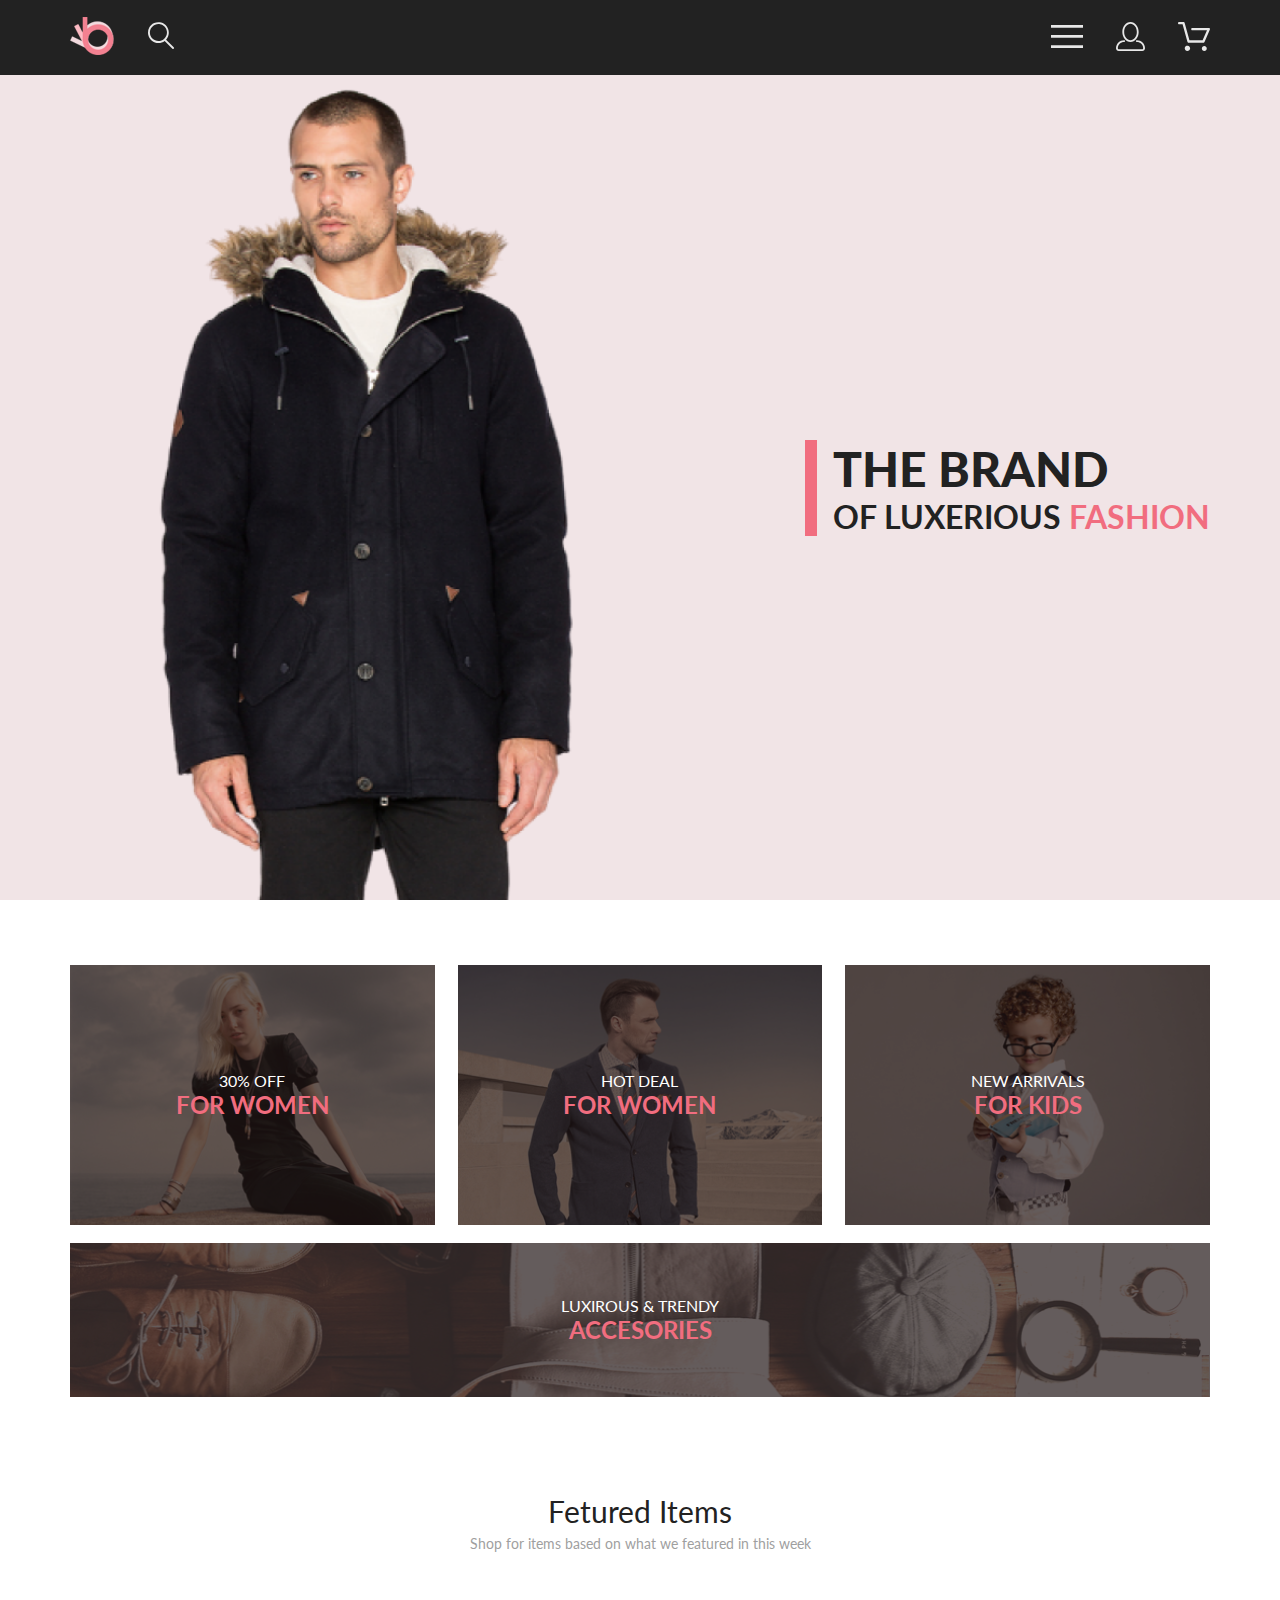
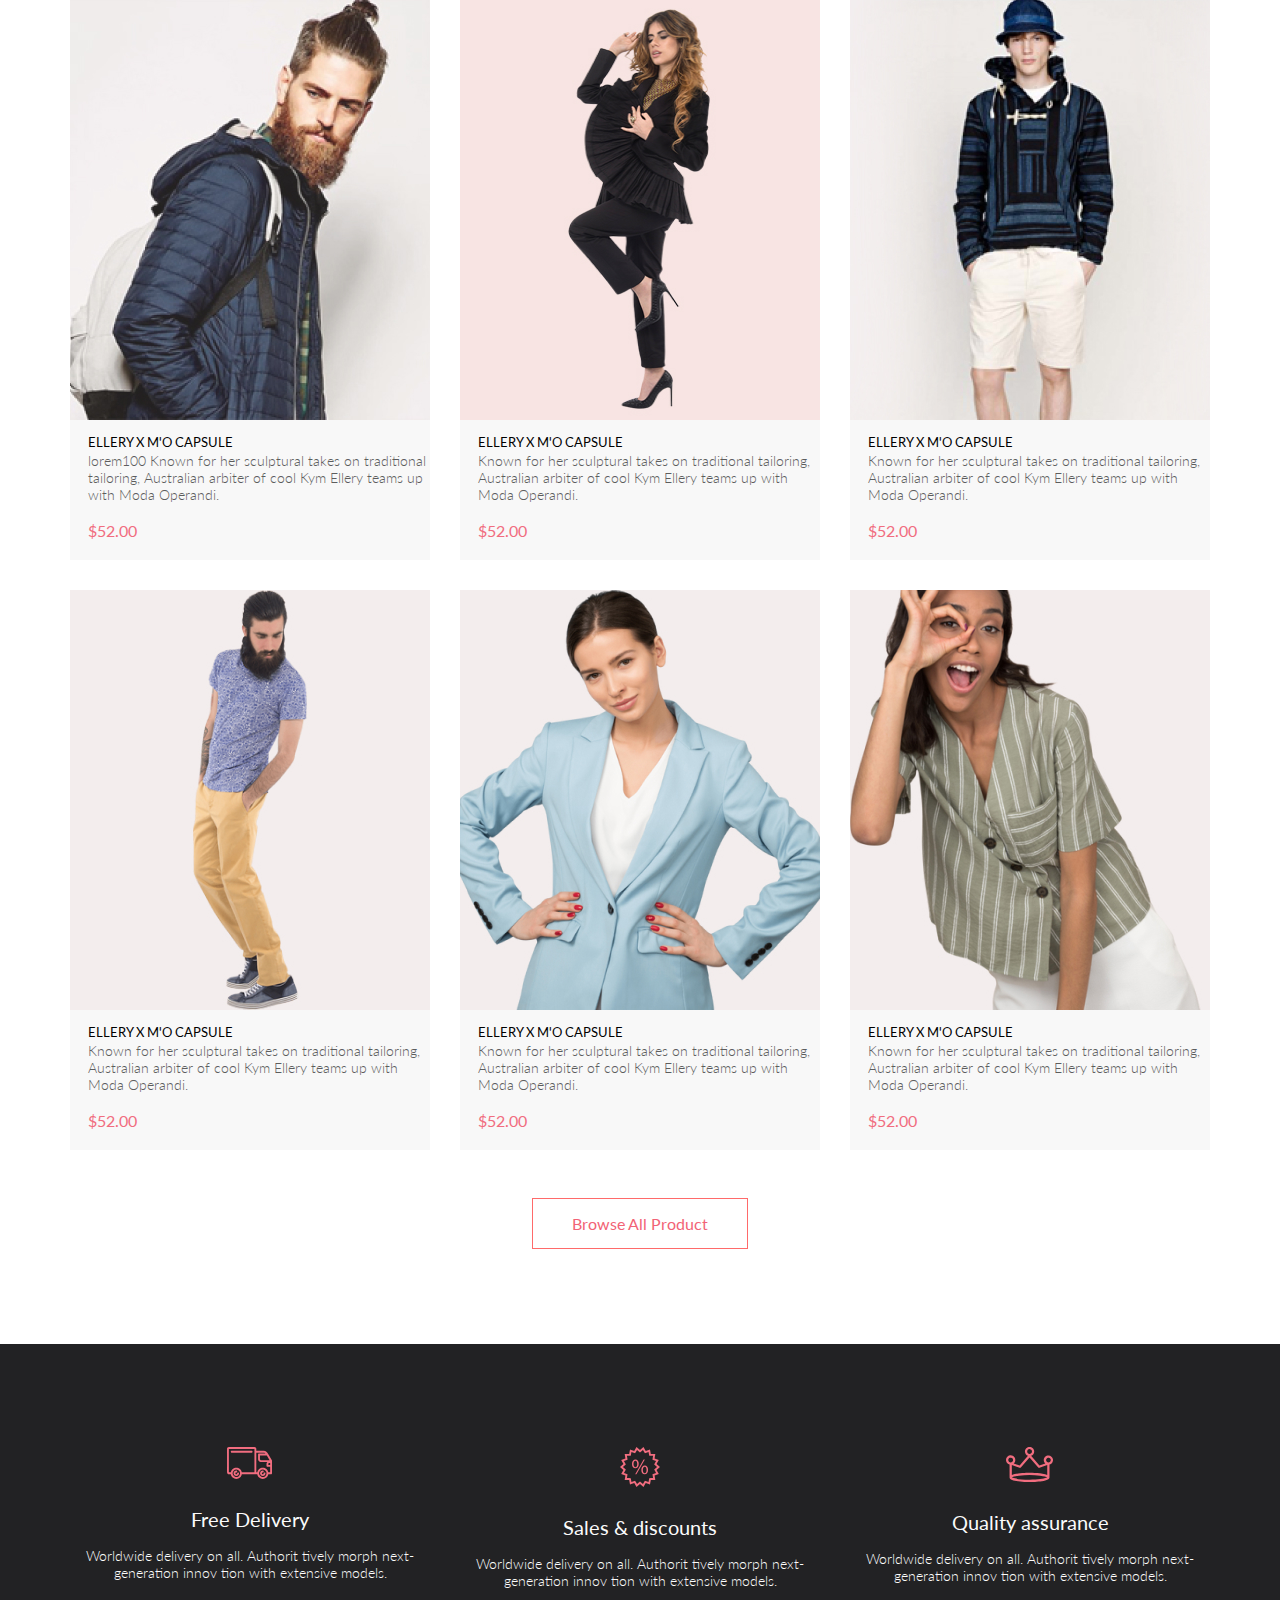
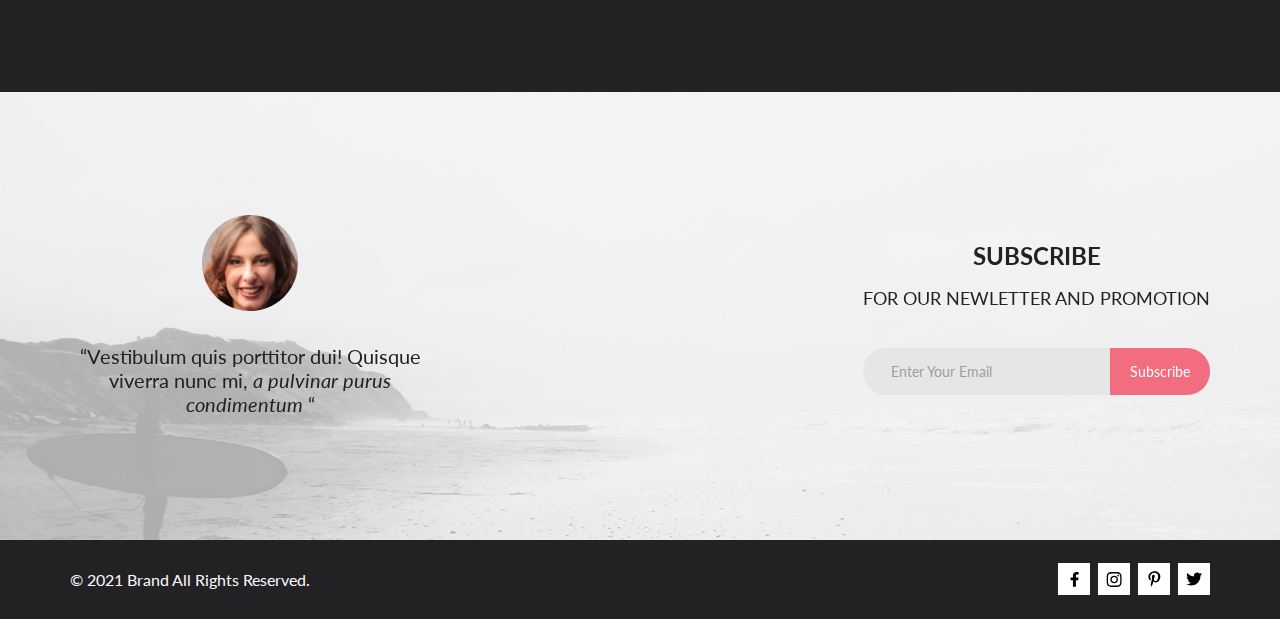
==== index.html @ 11283f1b "Add files via upload" ====
<!DOCTYPE html>
<html lang="en">

<head>
    <meta charset="UTF-8">
    <meta http-equiv="X-UA-Compatible" content="IE=edge">
    <meta name="viewport" content="width=device-width, initial-scale=1.0">
    <title>THE BRAND</title>
    <link rel="preconnect" href="https://fonts.googleapis.com">
    <link rel="preconnect" href="https://fonts.gstatic.com" crossorigin>
    <link href="https://fonts.googleapis.com/css2?family=Lato:wght@300;400;700;900&display=swap" rel="stylesheet">
    <link rel="stylesheet" href="style.css">
</head>

<body>

    <div class="wrapper">

        <div class="top">

            <header class="header">
                <nav class="container header__inner">
                    <ul class="header__left">
                        <li class="header__item"><a href="index.html"><img src="img/logo.svg" alt="logo"></a></li>
                        <li class="header__item"><a href="#"><img src="img/search.svg" alt="search"></a></li>
                    </ul>
                    <ul class="header__right">
                        <li class="header__item" tabindex="6"><a href="#"></a>
                            <details class="catalog-menu">
                                <summary><img src="img/menu.svg" alt="menu"></summary>
                                <nav class="header__menu">
                                    <h2 class="menu-head">MENU</h2>
                                    <h3 class="list-man-head">MAN</h3>
                                    <ul class="list-man">
                                        <li class="list-man__item"><a class="menu__link" href="#">Accessories</a></li>
                                        <li class="list-man__item"><a class="menu__link" href="#">Bags</a></li>
                                        <li class="list-man__item"><a class="menu__link" href="#">Denim</a></li>
                                        <li class="list-man__item"><a class="menu__link" href="#">T-Shirts</a></li>
                                    </ul>
                                    <h3 class="list-man-head">WOMAN</h3>
                                    <ul class="list-man">
                                        <li class="list-man__item"><a class="menu__link" href="#">Accessories</a></li>
                                        <li class="list-man__item"><a class="menu__link" href="#">Jackets & Coats</a>
                                        </li>
                                        <li class="list-man__item"><a class="menu__link" href="#">Polos</a></li>
                                        <li class="list-man__item"><a class="menu__link" href="#">T-Shirts</a></li>
                                        <li class="list-man__item"><a class="menu__link" href="#">Shirts</a></li>
                                    </ul>
                                    <h3 class="list-man-head">KIDS</h3>
                                    <ul class="list-man">
                                        <li class="list-man__item"><a class="menu__link" href="#">Accessories</a></li>
                                        <li class="list-man__item"><a class="menu__link" href="#">Jackets & Coats</a>
                                        </li>
                                        <li class="list-man__item"><a class="menu__link" href="#">Polos</a></li>
                                        <li class="list-man__item"><a class="menu__link" href="#">T-Shirts</a></li>
                                        <li class="list-man__item"><a class="menu__link" href="#">Shirts</a></li>
                                        <li class="list-man__item"><a class="menu__link" href="#">Bags</a></li>
                                    </ul>
                                </nav>
                            </details>
                        </li>
                        <li class="header__item"><a href="registration.html"><img src="img/login.svg" alt="login"></a>
                        </li>
                        <li class="header__item"><a href="product_cart.html"><img src="img/bascet.svg" alt="bascet"></a>
                        </li>
                    </ul>
                </nav>
            </header>

            <main>

                <section class="promo">
                    <div class="container promo__wrap">
                        <div class="promo__inner">
                            <h1 class="promo__text"><span class="promo__text_black">THE BRAND</span><br>
                                OF LUXERIOUS <span class="promo__text_pink">FASHION</span></h1>
                        </div>
                    </div>
                </section>
                <section class="catalog container">
                    <div class="catalog__section-bg">
                        <div class="catalog__heading">
                            <p class="catalog__subtitle">30% OFF</p>
                            <h2 class="catalog__title">FOR WOMEN</h2>
                        </div>
                        <div class="bg--one"></div>
                    </div>
                    <div class="catalog__section-bg">
                        <div class="catalog__heading">
                            <p class="catalog__subtitle">HOT DEAL</p>
                            <h2 class="catalog__title">FOR WOMEN</h2>
                        </div>
                        <div class="bg--two"></div>
                    </div>
                    <div class="catalog__section-bg">
                        <div class="catalog__heading">
                            <p class="catalog__subtitle">NEW ARRIVALS</p>
                            <h2 class="catalog__title">FOR KIDS</h2>
                        </div>
                        <div class="bg--three"></div>
                    </div>
                    <div class="catalog__section-bg">
                        <div class="catalog__heading">
                            <p class="catalog__subtitle">LUXIROUS & TRENDY</p>
                            <h2 class="catalog__title">ACCESORIES</h2>
                        </div>
                        <div class="bg--four"></div>
                    </div>
                </section>

                <section class="cards-items container">
                    <h3 class="cards-items__title">Fetured Items</h3>
                    <p class="cards-items__subtitle">Shop for items based on what we featured in this week</p>
                    <div class="cards-items__wrap">
                        <div class="cards-items__card">
                            <img class="cards-items__card-size" src="img/card1.jpg" alt="Bestseller">
                            <div class="cards-items__card_iner">
                                <h2 class="cards-items__heading"><a href="product.html">ELLERY X M'O CAPSULE</a></h2>
                                <p class="cards-items__text">lorem100 Known for her sculptural takes on traditional
                                    tailoring,
                                    Australian
                                    arbiter
                                    of
                                    cool Kym Ellery teams up with Moda Operandi.</p>
                                <p class="cards-items__price">$52.00</p>
                            </div>
                            <a href="#" class="hidden-button">
                                <img src="img/to_bascet.svg" alt="bascet">
                                <p class="hidden-button__text">Add to Cart</p>
                            </a>
                        </div>
                        <div class="cards-items__card">
                            <img class="cards-items__card-size" src="img/card2.jpg" alt="Bestseller">
                            <div class="cards-items__card_iner">
                                <h2 class="cards-items__heading"><a href="product.html">ELLERY X M'O CAPSULE</a></h2>
                                <p class="cards-items__text">Known for her sculptural takes on traditional tailoring,
                                    Australian
                                    arbiter
                                    of
                                    cool Kym Ellery teams up with Moda Operandi.</p>
                                <p class="cards-items__price">$52.00</p>
                            </div>
                            <a href="#" class="hidden-button">
                                <img src="img/to_bascet.svg" alt="bascet">
                                <p class="hidden-button__text">Add to Cart</p>
                            </a>
                        </div>
                        <div class="cards-items__card">
                            <img class="cards-items__card-size" src="img/card3.jpg" alt="Bestseller">
                            <div class="cards-items__card_iner">
                                <h2 class="cards-items__heading"><a href="product.html">ELLERY X M'O CAPSULE</a></h2>
                                <p class="cards-items__text">Known for her sculptural takes on traditional tailoring,
                                    Australian
                                    arbiter
                                    of
                                    cool Kym Ellery teams up with Moda Operandi.</p>
                                <p class="cards-items__price">$52.00</p>
                            </div>
                            <a href="#" class="hidden-button">
                                <img src="img/to_bascet.svg" alt="bascet">
                                <p class="hidden-button__text">Add to Cart</p>
                            </a>
                        </div>
                        <div class="cards-items__card">
                            <img class="cards-items__card-size" src="img/card4.jpg" alt="Bestseller">
                            <div class="cards-items__card_iner">
                                <h2 class="cards-items__heading"><a href="product.html">ELLERY X M'O CAPSULE</a></h2>
                                <p class="cards-items__text">Known for her sculptural takes on traditional tailoring,
                                    Australian
                                    arbiter
                                    of
                                    cool Kym Ellery teams up with Moda Operandi.</p>
                                <p class="cards-items__price">$52.00</p>
                            </div>
                            <a href="#" class="hidden-button">
                                <img src="img/to_bascet.svg" alt="bascet">
                                <p class="hidden-button__text">Add to Cart</p>
                            </a>
                        </div>
                        <div class="cards-items__card">
                            <img class="cards-items__card-size" src="img/card5.jpg" alt="Bestseller">
                            <div class="cards-items__card_iner">
                                <h2 class="cards-items__heading"><a href="product.html">ELLERY X M'O CAPSULE</a></h2>
                                <p class="cards-items__text">Known for her sculptural takes on traditional tailoring,
                                    Australian
                                    arbiter
                                    of
                                    cool Kym Ellery teams up with Moda Operandi.</p>
                                <p class="cards-items__price">$52.00</p>
                            </div>
                            <a href="#" class="hidden-button">
                                <img src="img/to_bascet.svg" alt="bascet">
                                <p class="hidden-button__text">Add to Cart</p>
                            </a>
                        </div>
                        <div class="cards-items__card">
                            <img class="cards-items__card-size" src="img/card6.jpg" alt="Bestseller">
                            <div class="cards-items__card_iner">
                                <h2 class="cards-items__heading"><a href="product.html">ELLERY X M'O CAPSULE</a></h2>
                                <p class="cards-items__text">Known for her sculptural takes on traditional tailoring,
                                    Australian
                                    arbiter
                                    of
                                    cool Kym Ellery teams up with Moda Operandi.</p>
                                <p class="cards-items__price">$52.00</p>
                            </div>
                            <a href="#" class="hidden-button">
                                <img src="img/to_bascet.svg" alt="bascet">
                                <p class="hidden-button__text">Add to Cart</p>
                            </a>
                        </div>
                    </div>
                    <a href="catalog.html" class="cards-items__button">
                        <p class="cards-items__button_text">
                            Browse All Product
                        </p>
                    </a>
                </section>

                <section class="features">
                    <div class="features__wrap container">
                        <div class="features__box">
                            <img src="img/features1.svg" alt="image">
                            <h2 class="features__heading">Free Delivery</h2>
                            <p class="features__text">Worldwide delivery on all. Authorit tively morph next-generation
                                innov
                                tion
                                with extensive models.</p>
                        </div>
                        <div class="features__box">
                            <img src="img/features2.svg" alt="image">
                            <h2 class="features__heading">Sales & discounts</h2>
                            <p class="features__text">Worldwide delivery on all. Authorit tively morph next-generation
                                innov
                                tion
                                with extensive models.</p>
                        </div>
                        <div class="features__box">
                            <img src="img/features3.svg" alt="image">
                            <h2 class="features__heading">Quality assurance</h2>
                            <p class="features__text">Worldwide delivery on all. Authorit tively morph next-generation
                                innov
                                tion
                                with extensive models.</p>
                        </div>
                    </div>
                </section>

                <section class="subscriptions">
                    <div class="subscriptions__wrap container">
                        <div class="subscriptions__slogan">
                            <img src="img/Intersect.png" alt="image">
                            <p class="subscriptions__text">“Vestibulum quis porttitor dui! Quisque viverra nunc mi,
                                <span class="subscriptions__text_italic">a pulvinar
                                    purus
                                    condimentum</span> “
                            </p>
                        </div>
                        <div class="subscriptions__box">
                            <h2 class="subscriptions__heading">SUBSCRIBE <br>
                                <span class="subscriptions__subtitle">FOR OUR NEWLETTER AND PROMOTION</span>
                            </h2>
                            <form class="subscriptions__form" action="#">
                                <input class="subscriptions__input" type="email" placeholder="Enter Your Email">
                                <a href="#" class="subscriptions__button">Subscribe</a href="#">
                            </form>
                        </div>
                    </div>
                </section>

            </main>

        </div>

        <footer class="footer">

            <div class="footer__wrap container">
                <p class="copy">© 2021 Brand All Rights Reserved.</p>
                <div class="socials">
                    <a href="#" class="footer-button">
                        <img class="footer-social-image" src="img/facebook.svg" alt="facebook">
                    </a>
                    <a href="#" class="footer-button">
                        <img class="footer-social-image" src="img/instagram.svg" alt="instagram">
                    </a>
                    <a href="#" class="footer-button">
                        <img class="footer-social-image" src="img/pppp.svg" alt="Pp">
                    </a>
                    <a href="#" class="footer-button">
                        <img class="footer-social-image" src="img/twitter.svg" alt="twitter">
                    </a>
                </div>
            </div>

        </footer>

    </div>

</body>

</html>
---- style.css ----
* {
  margin: 0;
  padding: 0;
  font-family: "Lato", sans-serif;
}

a {
  text-decoration: none;
}

ul {
  list-style-type: none;
}

details {
  cursor: pointer;
  -webkit-user-select: none;
     -moz-user-select: none;
      -ms-user-select: none;
          user-select: none;
}

@-webkit-keyframes slide {
  0% {
    opacity: 0;
  }
  100% {
    opacity: 1;
  }
}

@keyframes slide {
  0% {
    opacity: 0;
  }
  100% {
    opacity: 1;
  }
}

summary {
  list-style-type: none;
}

.container {
  max-width: 1140px;
  margin: 0 auto;
}

.header {
  background: #222222;
  position: relative;
}

.header__inner {
  height: 75px;
  display: -webkit-box;
  display: -ms-flexbox;
  display: flex;
  -webkit-box-pack: justify;
      -ms-flex-pack: justify;
          justify-content: space-between;
  -webkit-box-align: center;
      -ms-flex-align: center;
          align-items: center;
}

.header__left {
  display: -webkit-box;
  display: -ms-flexbox;
  display: flex;
  -webkit-box-align: center;
      -ms-flex-align: center;
          align-items: center;
}

.header__right {
  display: -webkit-box;
  display: -ms-flexbox;
  display: flex;
  -webkit-box-align: center;
      -ms-flex-align: center;
          align-items: center;
}

.header__item:not(:last-child) {
  margin-right: 33px;
}

.header .header__menu {
  display: -webkit-box;
  display: -ms-flexbox;
  display: flex;
  -webkit-box-orient: vertical;
  -webkit-box-direction: normal;
      -ms-flex-direction: column;
          flex-direction: column;
  position: absolute;
  width: 14.38%;
  height: calc(100vh - 75px);
  background: #ffffff;
  -webkit-box-shadow: 6px 4px 35px rgba(0, 0, 0, 0.21);
          box-shadow: 6px 4px 35px rgba(0, 0, 0, 0.21);
  left: 85.6%;
  top: 75px;
  z-index: 1;
}

.header .header__menu .menu-head {
  font-weight: bold;
  font-size: 14px;
  line-height: 17px;
  color: #000000;
  padding-left: 34px;
  padding-top: 37px;
}

.header .header__menu .list-man-head {
  font-weight: normal;
  font-size: 14px;
  line-height: 17px;
  color: #f16d7f;
  padding-left: 33px;
  padding-top: 24px;
}

.header .header__menu .list-man {
  padding-left: 55px;
  padding-top: 11px;
}

.header .header__menu .list-man .menu__link {
  padding-top: 11px;
  font-weight: normal;
  font-size: 14px;
  line-height: 17px;
  color: #6f6e6e;
}

.header .header__menu .list-man__item {
  padding-top: 11px;
}

.promo {
  background-color: #f1e4e6;
}

.promo__wrap {
  background-image: url(img/man_promo.png);
  background-repeat: no-repeat;
  background-position-x: -12vw;
  background-position-y: bottom;
  background-size: contain;
  height: calc(100vh - 75px);
  display: -webkit-box;
  display: -ms-flexbox;
  display: flex;
  -webkit-box-pack: end;
      -ms-flex-pack: end;
          justify-content: end;
  -webkit-box-align: center;
      -ms-flex-align: center;
          align-items: center;
}

.promo__inner {
  max-width: 406px;
  border-left: 12px solid #f16d7f;
}

.promo__text {
  font-weight: bold;
  font-size: 32px;
  line-height: 38px;
  color: #222222;
  margin-left: 16px;
  font-size: 20px;
}

@media (min-width: 767px) {
  .promo__text {
    font-size: 24px;
    font-size: calcFluidFontSize(20px, 32px, 767px, 1156px, px);
  }
}

@media (min-width: 1156px) {
  .promo__text {
    font-size: 32px;
  }
}

.promo__text_black {
  font-weight: 900;
  font-size: 48px;
  line-height: 58px;
  color: #222222;
  font-size: 38px;
}

@media (min-width: 767px) {
  .promo__text_black {
    font-size: 44px;
    font-size: calcFluidFontSize(38px, 48px, 767px, 1156px, px);
  }
}

@media (min-width: 1156px) {
  .promo__text_black {
    font-size: 48px;
  }
}

.promo__text_pink {
  color: #f16d7f;
}

.catalog {
  padding-top: 65px;
  padding-bottom: 96px;
  display: -webkit-box;
  display: -ms-flexbox;
  display: flex;
  -webkit-box-pack: justify;
      -ms-flex-pack: justify;
          justify-content: space-between;
  -ms-flex-wrap: wrap;
      flex-wrap: wrap;
}

.catalog__section-bg {
  display: -webkit-box;
  display: -ms-flexbox;
  display: flex;
  -webkit-box-pack: center;
      -ms-flex-pack: center;
          justify-content: center;
  -webkit-box-align: center;
      -ms-flex-align: center;
          align-items: center;
}

.catalog__section-bg:not(:last-child) {
  width: 32%;
  height: 22vw;
  max-height: 260px;
}

.catalog__section-bg:last-child {
  width: 100%;
  margin-top: 2vh;
  min-height: 111px;
  max-height: 180px;
  height: 12vw;
}

.catalog__section-bg .bg--one {
  background: url(img/bg_sections.png), url(img/section_woman.png);
  background-position: center;
  background-size: 100%;
  width: 100%;
  height: 100%;
  -webkit-transition: 0.5s;
  transition: 0.5s;
}

.catalog__section-bg .bg--two {
  background-image: url(img/bg_sections.png), url(img/section_man.jpg);
  background-position: center;
  background-size: 100%;
  width: 100%;
  height: 100%;
  -webkit-transition: 0.5s;
  transition: 0.5s;
}

.catalog__section-bg .bg--three {
  background-image: url(img/bg_sections.png), url(img/section_kids.jpg);
  background-position: center;
  background-size: 100%;
  width: 100%;
  height: 100%;
  -webkit-transition: 0.5s;
  transition: 0.5s;
}

.catalog__section-bg .bg--four {
  background-image: url(img/bg_sections.png), url(img/section_accesories.jpg);
  background-position: center;
  background-size: 100%;
  width: 100%;
  height: 100%;
  -webkit-transition: 0.5s;
  transition: 0.5s;
}

.catalog__section-bg:hover .bg--one,
.catalog__section-bg:hover .bg--two,
.catalog__section-bg:hover .bg--three,
.catalog__section-bg:hover .bg--four {
  background-size: 120%;
  -webkit-transition: background-size 0.8s ease-out;
  transition: background-size 0.8s ease-out;
}

.catalog__heading {
  position: absolute;
  text-align: center;
  z-index: 999;
}

.catalog__subtitle {
  font-size: 16px;
  line-height: 19px;
  text-align: center;
  color: #ffffff;
}

.catalog__title {
  font-weight: bold;
  font-size: 24px;
  line-height: 29px;
  text-align: center;
  color: #f16d7f;
}

.cards-items {
  text-align: center;
  padding-bottom: 95px;
}

.cards-items__title {
  font-weight: normal;
  font-size: 30px;
  line-height: 36px;
  color: #222222;
  margin-bottom: 6px;
}

.cards-items__subtitle {
  font-weight: normal;
  font-size: 14px;
  line-height: 17px;
  color: #9f9f9f;
  margin-bottom: 48px;
}

.cards-items__wrap {
  display: -webkit-box;
  display: -ms-flexbox;
  display: flex;
  -webkit-box-pack: justify;
      -ms-flex-pack: justify;
          justify-content: space-between;
  -ms-flex-wrap: wrap;
      flex-wrap: wrap;
}

.cards-items .hidden-button {
  padding: 10px 17px;
  position: absolute;
  left: 110px;
  top: 188px;
  border: 1px solid #ffffff;
  display: none;
}

.cards-items .hidden-button__text {
  margin-left: 11px;
  font-weight: normal;
  font-size: 14px;
  line-height: 17px;
  color: #ffffff;
}

.cards-items .hidden-button:hover .hidden-button__text {
  border-bottom: 1px solid #ffffff;
}

.cards-items__card-size {
  width: 360px;
  height: 420px;
}

.cards-items__card {
  position: relative;
  max-width: 360px;
  background: #f8f8f8;
  margin-bottom: 30px;
  text-align: left;
}

.cards-items__card_iner {
  padding-left: 18px;
}

.cards-items__card:hover .cards-items__card-size {
  -webkit-filter: brightness(0.2);
          filter: brightness(0.2);
  opacity: 0.8;
  -webkit-transition: 0.3s;
  transition: 0.3s;
}

.cards-items__card:hover .hidden-button {
  display: -webkit-box;
  display: -ms-flexbox;
  display: flex;
  -webkit-box-align: center;
      -ms-flex-align: center;
          align-items: center;
}

.cards-items__heading a {
  font-weight: normal;
  font-size: 13px;
  line-height: 16px;
  color: #000000;
  padding-top: 26px;
  padding-bottom: 13px;
}

.cards-items__text {
  font-weight: 300;
  font-size: 14px;
  line-height: 17px;
  color: #5d5d5d;
  padding-bottom: 18px;
}

.cards-items__price {
  font-weight: normal;
  font-size: 16px;
  line-height: 19px;
  color: #f16d7f;
  padding-bottom: 20px;
}

.cards-items__button {
  display: inline-block;
  padding: 15px 39px;
  border: 1px solid #ff6a6a;
  background-color: #ffffff;
  margin-top: 18px;
}

.cards-items__button_text {
  font-weight: normal;
  font-size: 16px;
  line-height: 19px;
  color: #f26376;
}

.cards-items__button:hover {
  background: #f16d7f;
}

.cards-items__button:hover .cards-items__button_text {
  color: #ffffff;
}

.cards-items__slide {
  margin: 0 auto;
  border: 1px solid #ebebeb;
  border-radius: 5px;
  padding: 16px 0;
  width: -webkit-max-content;
  width: -moz-max-content;
  width: max-content;
  margin-top: 18px;
}

.cards-items__slide a {
  font-weight: 300;
  font-size: 16px;
  color: #c4c4c4;
  padding-left: 20px;
}

.cards-items__slide a:hover {
  color: #ef5b70;
}

.cards-items__slide a:last-child {
  padding-right: 20px;
}

.cards-items__slide .not_padding {
  padding-left: 0;
}

.features {
  background: #222224;
}

.features__wrap {
  display: -webkit-box;
  display: -ms-flexbox;
  display: flex;
  -webkit-box-pack: justify;
      -ms-flex-pack: justify;
          justify-content: space-between;
  padding: 103px 0;
}

.features__box {
  text-align: center;
}

.features__heading {
  font-weight: normal;
  font-size: 19.96px;
  line-height: 24px;
  color: #fbfbfb;
  padding-top: 25px;
  padding-bottom: 16px;
}

.features__text {
  font-weight: 300;
  font-size: 13.972px;
  line-height: 17px;
  color: #fbfbfb;
  max-width: 360px;
}

.subscriptions {
  background-image: url(img/photo_subscribe.jpg);
  background-repeat: no-repeat;
  background-size: cover;
  background-position: bottom;
  -webkit-backdrop-filter: contrast(0.8);
          backdrop-filter: contrast(0.8);
}

.subscriptions__wrap {
  display: -webkit-box;
  display: -ms-flexbox;
  display: flex;
  -webkit-box-pack: justify;
      -ms-flex-pack: justify;
          justify-content: space-between;
  -webkit-box-align: center;
      -ms-flex-align: center;
          align-items: center;
  min-height: 448px;
}

.subscriptions__slogan {
  text-align: center;
}

.subscriptions__text {
  font-weight: normal;
  font-size: 20px;
  line-height: 24px;
  text-align: center;
  color: #222224;
  padding-top: 30px;
  max-width: 360px;
}

.subscriptions__text_italic {
  font-style: italic;
}

.subscriptions__form {
  display: -webkit-box;
  display: -ms-flexbox;
  display: flex;
  margin-top: 32px;
}

.subscriptions__heading {
  font-weight: bold;
  font-size: 24px;
  line-height: 167.2%;
  text-align: center;
  color: #222224;
}

.subscriptions__subtitle {
  font-weight: normal;
  font-size: 18px;
  line-height: 167.2%;
  text-align: center;
  color: #222224;
}

.subscriptions__input {
  background: #e1e1e1;
  font-weight: normal;
  font-size: 14px;
  line-height: 17px;
  display: -webkit-box;
  display: -ms-flexbox;
  display: flex;
  -webkit-box-align: center;
      -ms-flex-align: center;
          align-items: center;
  color: #222224;
  opacity: 0.67;
  padding: 15px 15px 15px 28px;
  border-radius: 23px 0 0 23px;
  border: none;
  width: 100%;
}

.subscriptions__button {
  font-weight: normal;
  font-size: 14px;
  line-height: 17px;
  display: -webkit-box;
  display: -ms-flexbox;
  display: flex;
  -webkit-box-align: center;
      -ms-flex-align: center;
          align-items: center;
  text-align: center;
  color: #ffffff;
  background: #f16d7f;
  padding: 15px 20px;
  border-radius: 0 23px 23px 0;
  border: none;
}

.footer {
  background-color: #222224;
}

.footer__wrap {
  height: 79px;
  display: -webkit-box;
  display: -ms-flexbox;
  display: flex;
  -webkit-box-pack: justify;
      -ms-flex-pack: justify;
          justify-content: space-between;
  -webkit-box-align: center;
      -ms-flex-align: center;
          align-items: center;
}

.footer__wrap .copy {
  font-weight: normal;
  font-size: 16px;
  line-height: 19px;
  color: #fbfbfb;
}

.footer .socials {
  display: -webkit-box;
  display: -ms-flexbox;
  display: flex;
}

.footer .socials .footer-button {
  display: -webkit-box;
  display: -ms-flexbox;
  display: flex;
  -webkit-box-pack: center;
      -ms-flex-pack: center;
          justify-content: center;
  -webkit-box-align: center;
      -ms-flex-align: center;
          align-items: center;
  height: 32px;
  width: 32px;
  background-color: #ffffff;
}

.footer .socials .footer-button:hover {
  background: #f16d7f;
}

.footer .socials .footer-button:hover .footer-social-image {
  -webkit-filter: invert(1);
          filter: invert(1);
  -webkit-transition: 0.2s;
  transition: 0.2s;
}

.footer .socials .footer-button:not(:last-child) {
  margin-right: 8px;
}

.wrapper {
  display: -webkit-box;
  display: -ms-flexbox;
  display: flex;
  -webkit-box-orient: vertical;
  -webkit-box-direction: normal;
      -ms-flex-direction: column;
          flex-direction: column;
}

.top {
  -webkit-box-flex: 1;
      -ms-flex-positive: 1;
          flex-grow: 1;
}

.head {
  background: #f8f3f4;
}

.head__heading {
  font-weight: normal;
  font-size: 24px;
  line-height: 29px;
  color: #f16d7f;
  padding: 60px 0;
}

.head__wrap {
  display: -webkit-box;
  display: -ms-flexbox;
  display: flex;
  -webkit-box-pack: justify;
      -ms-flex-pack: justify;
          justify-content: space-between;
  -webkit-box-align: center;
      -ms-flex-align: center;
          align-items: center;
}

.head__wrap details summary {
  color: #f26376;
}

.head__menu {
  display: -webkit-box;
  display: -ms-flexbox;
  display: flex;
  font-weight: bold;
  font-size: 14px;
  line-height: 17px;
  color: #f16d7f;
}

.head__menu li + li:before {
  padding: 8px;
  color: black;
  content: "/\00a0";
}

.head__menu li a {
  font-weight: 300;
  font-size: 14px;
  line-height: 17px;
  color: #636363;
}

.head__menu li a:hover {
  text-decoration: underline;
}

.filter-menu {
  display: -webkit-box;
  display: -ms-flexbox;
  display: flex;
  -webkit-box-align: center;
      -ms-flex-align: center;
          align-items: center;
}

.filter-menu__wrap {
  padding-top: 51px;
  padding-bottom: 64px;
  width: 360px;
  position: relative;
}

.filter-menu .main-filter {
  padding: 16px 16px 16px 16px;
  background-color: #ffffff;
  position: absolute;
  z-index: 999;
  width: 360px;
  -webkit-box-sizing: border-box;
          box-sizing: border-box;
  top: 35px;
}

.filter-menu .main-filter .title {
  font-weight: 600;
  font-size: 14px;
  line-height: 17px;
  color: #000000;
}

.filter-menu .main-filter .title::after {
  content: "";
  background-image: url(img/filter.svg);
  width: 15px;
  height: 10px;
  position: absolute;
  background-size: cover;
  left: 75px;
  top: 19px;
}

.filter-menu .main-filter__category > summary {
  font-weight: normal;
  font-size: 14px;
  line-height: 17px;
  color: #ef5b70;
  padding-top: 12px;
  padding-bottom: 12px;
  padding-left: 12px;
  border-bottom: 1px solid #ebebeb;
  border-left: 5px solid #ef5b70;
  margin-top: 18px;
}

.filter-menu .main-filter__category ul {
  padding: 24px 0;
}

.filter-menu .main-filter__category ul li {
  font-weight: normal;
  font-size: 14px;
  line-height: 17px;
  color: #6f6e6e;
  margin-left: 12px;
}

.filter-menu .main-filter__category ul li:not(:first-child) {
  margin-top: 11px;
}

.filter-menu .main-filter[open] {
  -webkit-box-shadow: 6px 4px 35px rgba(0, 0, 0, 0.21);
          box-shadow: 6px 4px 35px rgba(0, 0, 0, 0.21);
  -webkit-box-sizing: border-box;
          box-sizing: border-box;
}

.filter-menu .dropdown-input {
  margin-left: 30px;
  display: -webkit-box;
  display: -ms-flexbox;
  display: flex;
}

.filter-menu .dropdown-input details {
  position: relative;
}

.filter-menu .dropdown-input details form {
  position: absolute;
  background-color: #ffffff;
  z-index: 999;
  width: 100%;
  -webkit-box-shadow: 6px 4px 35px rgba(0, 0, 0, 0.21);
          box-shadow: 6px 4px 35px rgba(0, 0, 0, 0.21);
}

.filter-menu .dropdown-input details form label {
  display: inline-block;
  padding-top: 7px;
  padding-left: 9px;
  -webkit-box-sizing: border-box;
          box-sizing: border-box;
  font-weight: normal;
  font-size: 12px;
  line-height: 16px;
  color: #6f6e6e;
}

.filter-menu .dropdown-input details form label:last-child {
  margin-bottom: 11px;
}

.filter-menu .dropdown-input details form label input {
  -ms-flex-item-align: center;
      -ms-grid-row-align: center;
      align-self: center;
  margin-right: 9px;
}

.filter-menu .dropdown-input details summary {
  font-weight: normal;
  font-size: 14px;
  line-height: 17px;
  color: #6f6e6e;
}

.filter-menu .dropdown-input details summary::after {
  content: url(img/arrow.svg);
  margin-left: 10px;
}

.filter-menu .dropdown-input details:not(:last-child) {
  padding-right: 28px;
}

.product__promo {
  display: -webkit-box;
  display: -ms-flexbox;
  display: flex;
  -webkit-box-pack: justify;
      -ms-flex-pack: justify;
          justify-content: space-between;
  -webkit-box-align: center;
      -ms-flex-align: center;
          align-items: center;
  background: #f7f7f7;
  height: 777px;
  background-image: url(img/product_promo.png);
  background-repeat: no-repeat;
  background-position: center;
}

.product__promo .promo-arrow {
  display: -webkit-box;
  display: -ms-flexbox;
  display: flex;
  -webkit-box-pack: center;
      -ms-flex-pack: center;
          justify-content: center;
  -webkit-box-align: center;
      -ms-flex-align: center;
          align-items: center;
  width: 47px;
  height: 47px;
  background-color: rgba(2, 2, 2, 0.15);
}

.product__promo .promo-arrow_arrow {
  width: 12px;
  height: 24px;
}

.product__content {
  background: #ffffff;
  border: 1px solid #eaeaea;
  display: -webkit-box;
  display: -ms-flexbox;
  display: flex;
  -webkit-box-orient: vertical;
  -webkit-box-direction: normal;
      -ms-flex-direction: column;
          flex-direction: column;
  -webkit-box-align: center;
      -ms-flex-align: center;
          align-items: center;
  margin-top: -64px;
  margin-bottom: 128px;
}

.product__content_wrap {
  display: -webkit-box;
  display: -ms-flexbox;
  display: flex;
  -webkit-box-orient: vertical;
  -webkit-box-direction: normal;
      -ms-flex-direction: column;
          flex-direction: column;
  -webkit-box-pack: center;
      -ms-flex-pack: center;
          justify-content: center;
  -webkit-box-align: center;
      -ms-flex-align: center;
          align-items: center;
  max-width: 640px;
  border-bottom: 1px solid #eaeaea;
}

.product__content_top h1 {
  margin-top: 64px;
  font-weight: 300;
  font-size: 14px;
  line-height: 17px;
  color: #f16d7f;
}

.product__content_top hr {
  margin-top: 12px;
  width: 63px;
  height: 3px;
  background: #f16d7f;
  border: none;
}

.product__content_top h2 {
  margin-top: 12px;
  font-weight: 300;
  font-size: 18px;
  line-height: 22px;
  color: #4d4d4d;
}

.product__content_top p {
  margin-top: 48px;
  font-weight: 300;
  font-size: 14px;
  line-height: 17px;
  text-align: center;
  color: #5e5e5e;
  max-width: 555px;
}

.product__content_top strong {
  margin-top: 32px;
  margin-bottom: 64px;
  font-weight: 300;
  font-size: 24px;
  line-height: 29px;
  color: #ef5b70;
}

.product__content_active-box {
  margin-top: 66px;
}

.product__content_active-box a {
  font-weight: normal;
  font-size: 14px;
  line-height: 17px;
  color: #6f6e6e;
}

.product__content_active-box a img {
  padding-left: 9px;
}

.product__content_active-box a:not(:first-child) {
  padding-left: 23px;
}

.product__content_button {
  display: -webkit-box;
  display: -ms-flexbox;
  display: flex;
  -webkit-box-align: center;
      -ms-flex-align: center;
          align-items: center;
  -webkit-box-pack: center;
      -ms-flex-pack: center;
          justify-content: center;
  margin-top: 48px;
  margin-bottom: 64px;
}

.product__content_button a {
  display: -webkit-box;
  display: -ms-flexbox;
  display: flex;
  -webkit-box-align: center;
      -ms-flex-align: center;
          align-items: center;
  -webkit-box-pack: center;
      -ms-flex-pack: center;
          justify-content: center;
  font-weight: normal;
  font-size: 16px;
  line-height: 19px;
  color: #f26376;
  padding: 14px 56px 14px 24px;
  border: 1px solid #ff6a6a;
}

.product__content_button a img {
  padding-right: 24px;
}

.product-cart__title h1 {
  font-weight: normal;
  font-size: 24px;
  line-height: 29px;
  color: #f16d7f;
  padding: 60px 0;
}

.main-content {
  display: -webkit-box;
  display: -ms-flexbox;
  display: flex;
  padding-top: 96px;
  padding-bottom: 128px;
}

.main-content__cards {
  max-width: 652px;
}

.main-content__cards .card {
  display: -webkit-box;
  display: -ms-flexbox;
  display: flex;
  -webkit-box-shadow: 17px 19px 24px rgba(0, 0, 0, 0.13);
          box-shadow: 17px 19px 24px rgba(0, 0, 0, 0.13);
}

.main-content__cards .card:not(:first-child) {
  margin-top: 40px;
}

.main-content__cards .card__img img {
  width: 262px;
  height: 100%;
}

.main-content__cards .card .card__text {
  margin-left: 31px;
  margin-top: 22px;
}

.main-content__cards .card .card__text h2 {
  font-weight: normal;
  font-size: 24px;
  line-height: 29px;
  color: #222222;
  margin-bottom: 42px;
}

.main-content__cards .card .card__text p {
  font-weight: normal;
  font-size: 22px;
  line-height: 26px;
  color: #575757;
}

.main-content__cards .card .card__text p:not(:first-child) {
  margin-top: 6px;
}

.main-content__cards .card .card__text--pink {
  color: #ef5b70;
}

.main-content__cards .card .card__text--border {
  padding: 2px 16px;
  margin-left: 24px;
  border: 1px solid #a4a4a4;
}

.main-content__cards .card .card__button {
  margin-top: 28px;
  margin-right: 22px;
  padding-left: 124px;
}

.main-content__cards .card .card__button img {
  width: 18px;
}

.main-content__cards .button-box {
  display: -webkit-box;
  display: -ms-flexbox;
  display: flex;
  -webkit-box-pack: justify;
      -ms-flex-pack: justify;
          justify-content: space-between;
  margin-top: 72px;
}

.main-content__cards .button-box button {
  padding: 16px 40px;
  background: #ffffff;
  border: 1px solid #a4a4a4;
  cursor: pointer;
  font-weight: 300;
  font-size: 14px;
  line-height: 17px;
  color: #000000;
}

.main-content__input {
  margin-left: 128px;
}

.main-content__input form h2 {
  font-weight: 300;
  font-size: 16px;
  line-height: 19px;
  color: #222222;
}

.main-content__input form input {
  padding: 13px 20px 13px 18px;
  width: 360px;
  border: 1px solid #a4a4a4;
}

.main-content__input form input:not(:last-child) {
  margin-top: 20px;
}

.main-content__input form button {
  margin-top: 23px;
  padding: 12px 16px;
  border: 1px solid #a4a4a4;
  background: #ffffff;
  font-weight: 300;
  font-size: 11px;
  line-height: 13px;
  color: #4a4a4a;
  cursor: pointer;
}

.main-content__input .checkout-box {
  display: -webkit-box;
  display: -ms-flexbox;
  display: flex;
  -webkit-box-orient: vertical;
  -webkit-box-direction: normal;
      -ms-flex-direction: column;
          flex-direction: column;
  background: #f5f3f3;
  padding-top: 42px;
  padding-bottom: 42px;
  margin-top: 57px;
}

.main-content__input .checkout-box hr {
  margin: 21px auto 17px auto;
  width: 275px;
  background: #e2e2e2;
  height: 1px;
  border: none;
}

.main-content__input .checkout-box p {
  text-align: end;
}

.main-content__input .checkout-box p:not(:last-child) {
  margin-top: 14px;
  margin-right: 34px;
}

.main-content__input .checkout-box p strong {
  margin-left: 24px;
}

.main-content__input .checkout-box--litle-font {
  font-weight: normal;
  font-size: 11px;
  line-height: 13px;
  color: #4a4a4a;
}

.main-content__input .checkout-box--big-font {
  font-weight: 300;
  font-size: 16px;
  line-height: 19px;
  color: #222222;
}

.main-content__input .checkout-box button {
  padding: 16px 42px;
  font-weight: 300;
  font-size: 16px;
  line-height: 19px;
  color: #ffffff;
  background: #f16d7f;
  border: none;
  width: -webkit-max-content;
  width: -moz-max-content;
  width: max-content;
  -ms-flex-item-align: center;
      -ms-grid-row-align: center;
      align-self: center;
  cursor: pointer;
}

.main-content__input .checkout-box--pink {
  color: #f16d7f;
}

.registration {
  margin-top: 64px;
  margin-bottom: 96px;
  display: -webkit-box;
  display: -ms-flexbox;
  display: flex;
  -webkit-box-pack: justify;
      -ms-flex-pack: justify;
          justify-content: space-between;
}

.registration__form {
  margin-right: 128px;
}

.registration__form form p {
  font-weight: 300;
  font-size: 16px;
  line-height: 19px;
  color: #222222;
  max-width: 360px;
}

.registration__form form p:last-child {
  margin-top: 15px;
  margin-bottom: 39px;
  font-weight: 300;
  font-size: 13px;
  line-height: 16px;
  color: #b1b1b1;
}

.registration__form form input {
  font-weight: 300;
  font-size: 13px;
  line-height: 16px;
  color: #b1b1b1;
  padding: 13px;
  width: 360px;
  border: 1px solid #a4a4a4;
  -webkit-box-sizing: border-box;
          box-sizing: border-box;
}

.registration__form form input:not(:first-child) {
  margin-top: 20px;
}

.registration__form form input:nth-child(3) {
  margin-left: 20px;
}

.registration__form form .gender {
  display: -webkit-box;
  display: -ms-flexbox;
  display: flex;
  -webkit-box-align: center;
      -ms-flex-align: center;
          align-items: center;
}

.registration__form form .gender input {
  width: auto;
  margin-top: 31px;
  margin-bottom: 33px;
}

.registration__form form .gender label {
  font-weight: 300;
  font-size: 11px;
  line-height: 13px;
  color: #000000;
  margin-left: 10px;
}

.registration__form button {
  font-weight: normal;
  font-size: 14px;
  line-height: 17px;
  color: #ffffff;
  padding: 16px 29px;
  background: #f16d7f;
  border: none;
  cursor: pointer;
}

.registration__form button::after {
  content: url(img/right__arrow.svg);
  margin-left: 20px;
}

.registration__text h3 {
  font-weight: 300;
  font-size: 24px;
  line-height: 29px;
  color: #000000;
  margin-bottom: 22px;
}

.registration__text p {
  font-weight: 300;
  font-size: 24px;
  line-height: 29px;
  color: #000000;
  margin-bottom: 21px;
}

.registration__text ul {
  list-style-image: url(img/marker.svg);
}

.registration__text ul li {
  font-weight: 300;
  font-size: 24px;
  line-height: 29px;
  color: #000000;
  margin-left: 30px;
}

.registration__text ul li:not(:first-child) {
  margin-top: 16px;
}

@media (max-width: 1156px) {
  .container {
    max-width: 97%;
  }
  .promo__text {
    line-height: 24px;
    margin-right: 15px;
  }
  .promo__text__black {
    line-height: 46px;
  }
  .promo__wrap {
    background-position-x: -6vw;
  }
  .header__inner {
    margin: 0 32px;
  }
  .catalog {
    padding-top: 20px;
  }
  .features__wrap {
    -ms-flex-wrap: wrap;
        flex-wrap: wrap;
    padding: 64px 0;
  }
  .features__box {
    display: -webkit-box;
    display: -ms-flexbox;
    display: flex;
    -webkit-box-orient: vertical;
    -webkit-box-direction: normal;
        -ms-flex-direction: column;
            flex-direction: column;
    -webkit-box-align: center;
        -ms-flex-align: center;
            align-items: center;
    width: 100%;
  }
  .features__box:not(:first-child) {
    padding-top: 48px;
  }
  .subscriptions__wrap {
    -ms-flex-wrap: wrap;
        flex-wrap: wrap;
    padding-top: 64px;
    padding-bottom: 120px;
  }
  .subscriptions__slogan,
  .subscriptions__box {
    width: 100%;
    display: -webkit-box;
    display: -ms-flexbox;
    display: flex;
    -webkit-box-orient: vertical;
    -webkit-box-direction: normal;
        -ms-flex-direction: column;
            flex-direction: column;
    -webkit-box-align: center;
        -ms-flex-align: center;
            align-items: center;
  }
  .subscriptions__slogan {
    margin-bottom: 48px;
  }
  .cards-items {
    padding-bottom: 64px;
  }
  .cards-items__wrap {
    -webkit-box-pack: center;
        -ms-flex-pack: center;
            justify-content: center;
  }
  .cards-items__card:nth-child(odd) {
    margin-right: 3%;
  }
  .footer__wrap {
    margin: 0 32px;
  }
  .card--off {
    display: none;
  }
  .main-content {
    -ms-flex-wrap: wrap;
        flex-wrap: wrap;
    -webkit-box-pack: center;
        -ms-flex-pack: center;
            justify-content: center;
    padding-top: 60px;
  }
  .main-content__input {
    margin-left: 0;
  }
  .main-content__input form button {
    display: block;
    width: -webkit-max-content;
    width: -moz-max-content;
    width: max-content;
  }
  .main-content__input {
    display: -webkit-box;
    display: -ms-flexbox;
    display: flex;
    margin-top: 64px;
  }
  .main-content__cards {
    max-width: none;
  }
  .main-content__cards .button-box {
    -ms-flex-pack: distribute;
        justify-content: space-around;
  }
  .main-content__input .checkout-box button {
    margin: 0 44px;
  }
  .main-content__input .checkout-box {
    margin-top: 39px;
    width: 360px;
    margin-left: 15px;
  }
  .main-content__input form {
    display: -webkit-box;
    display: -ms-flexbox;
    display: flex;
    -webkit-box-orient: vertical;
    -webkit-box-direction: normal;
        -ms-flex-direction: column;
            flex-direction: column;
  }
  .main-content__input form input {
    width: 320px;
  }
  .registration__text {
    max-width: 360px;
  }
  .registration__text h3 {
    font-size: 16px;
    line-height: 19px;
  }
  .registration__text p {
    font-size: 16px;
    line-height: 19px;
  }
  .registration__text ul li {
    font-size: 16px;
    line-height: 19px;
  }
  .registration__form {
    margin-right: 22px;
  }
  .registration {
    -ms-flex-pack: distribute;
        justify-content: space-around;
  }
}

@media (max-width: 767px) {
  .header__right .header__item:not(:last-child) {
    display: none;
  }
  .promo__wrap {
    background-image: none;
    -webkit-box-pack: center;
        -ms-flex-pack: center;
            justify-content: center;
  }
  .catalog__section-bg:not(:last-child) {
    width: 100%;
    height: 66vw;
  }
  .catalog__section-bg:not(:first-child) {
    margin-top: 32px;
  }
  .catalog {
    padding-top: 64px;
    padding-bottom: 64px;
  }
  .promo__wrap {
    min-height: 364px;
  }
  .cards-items {
    padding-bottom: 96px;
  }
  .cards-items__card:nth-child(odd) {
    margin-right: 0;
  }
  .cards-items__wrap {
    -webkit-box-orient: vertical;
    -webkit-box-direction: normal;
        -ms-flex-direction: column;
            flex-direction: column;
    -webkit-box-align: center;
        -ms-flex-align: center;
            align-items: center;
  }
  .footer .socials {
    display: none;
  }
  .footer__wrap {
    display: -webkit-box;
    display: -ms-flexbox;
    display: flex;
    -webkit-box-pack: center;
        -ms-flex-pack: center;
            justify-content: center;
  }
  .cards-items__subtitle {
    margin-bottom: 64px;
  }
  .subscriptions {
    background-position: left;
  }
  .cards-items__card {
    width: 95vw;
  }
  .cards-items__card-size {
    width: 95vw;
    height: 100%;
    max-width: 360px;
    max-height: 420px;
  }
  .head__wrap {
    -ms-flex-wrap: wrap;
        flex-wrap: wrap;
    -webkit-box-pack: center;
        -ms-flex-pack: center;
            justify-content: center;
    width: 300px;
  }
  .head__wrap nav {
    padding-bottom: 46px;
  }
  .head__heading {
    padding-top: 24px;
    padding-bottom: 32px;
  }
  .filter-menu .main-filter .title {
    font-size: 0;
  }
  .filter-menu .main-filter .title::after {
    left: 6px;
    width: 37.5px;
    height: 25px;
    top: 7px;
  }
  .filter-menu .main-filter {
    width: 0;
  }
  .filter-menu .main-filter[open] {
    width: 96vw;
  }
  .filter-menu__wrap {
    width: 0;
  }
  .filter-menu .dropdown-input details summary {
    font-size: 12px;
  }
  .filter-menu .dropdown-input details:not(:last-child) {
    padding-right: 24px;
  }
  .filter-menu .dropdown-input {
    margin-left: 26vw;
  }
  .product__content_active-box {
    display: -webkit-box;
    display: -ms-flexbox;
    display: flex;
  }
  .product__content_active-box a {
    font-size: 10px;
  }
  .product-cart__title {
    display: -webkit-box;
    display: -ms-flexbox;
    display: flex;
    -webkit-box-pack: center;
        -ms-flex-pack: center;
            justify-content: center;
  }
  .main-content__input {
    -ms-flex-wrap: wrap;
        flex-wrap: wrap;
    -webkit-box-pack: center;
        -ms-flex-pack: center;
            justify-content: center;
  }
  .main-content__cards .card__img img {
    width: 144px;
  }
  .main-content__cards .card .card__text h2 {
    font-size: 16px;
    line-height: 19px;
    margin-bottom: 12px;
    max-width: 140px;
  }
  .main-content__cards .card .card__text p {
    font-size: 14px;
    line-height: 17px;
    margin-top: 4px;
  }
  .main-content__cards .card .card__button {
    padding-left: 0;
    margin-top: 14px;
  }
  .main-content__cards .card .card__text {
    padding-right: 12vw;
    margin-top: 14px;
    margin-left: 17px;
  }
  .main-content__cards .card .card__button img {
    width: 11px;
  }
  .main-content__cards .button-box button {
    font-size: 12px;
    line-height: 14px;
    padding: 9px 18px;
  }
  .main-content__input .checkout-box {
    margin-left: 0;
  }
  .registration {
    -ms-flex-wrap: wrap;
        flex-wrap: wrap;
  }
  .registration__text {
    margin-top: 40px;
  }
  .registration__form {
    margin-right: 0;
  }
}
/*# sourceMappingURL=style.css.map */
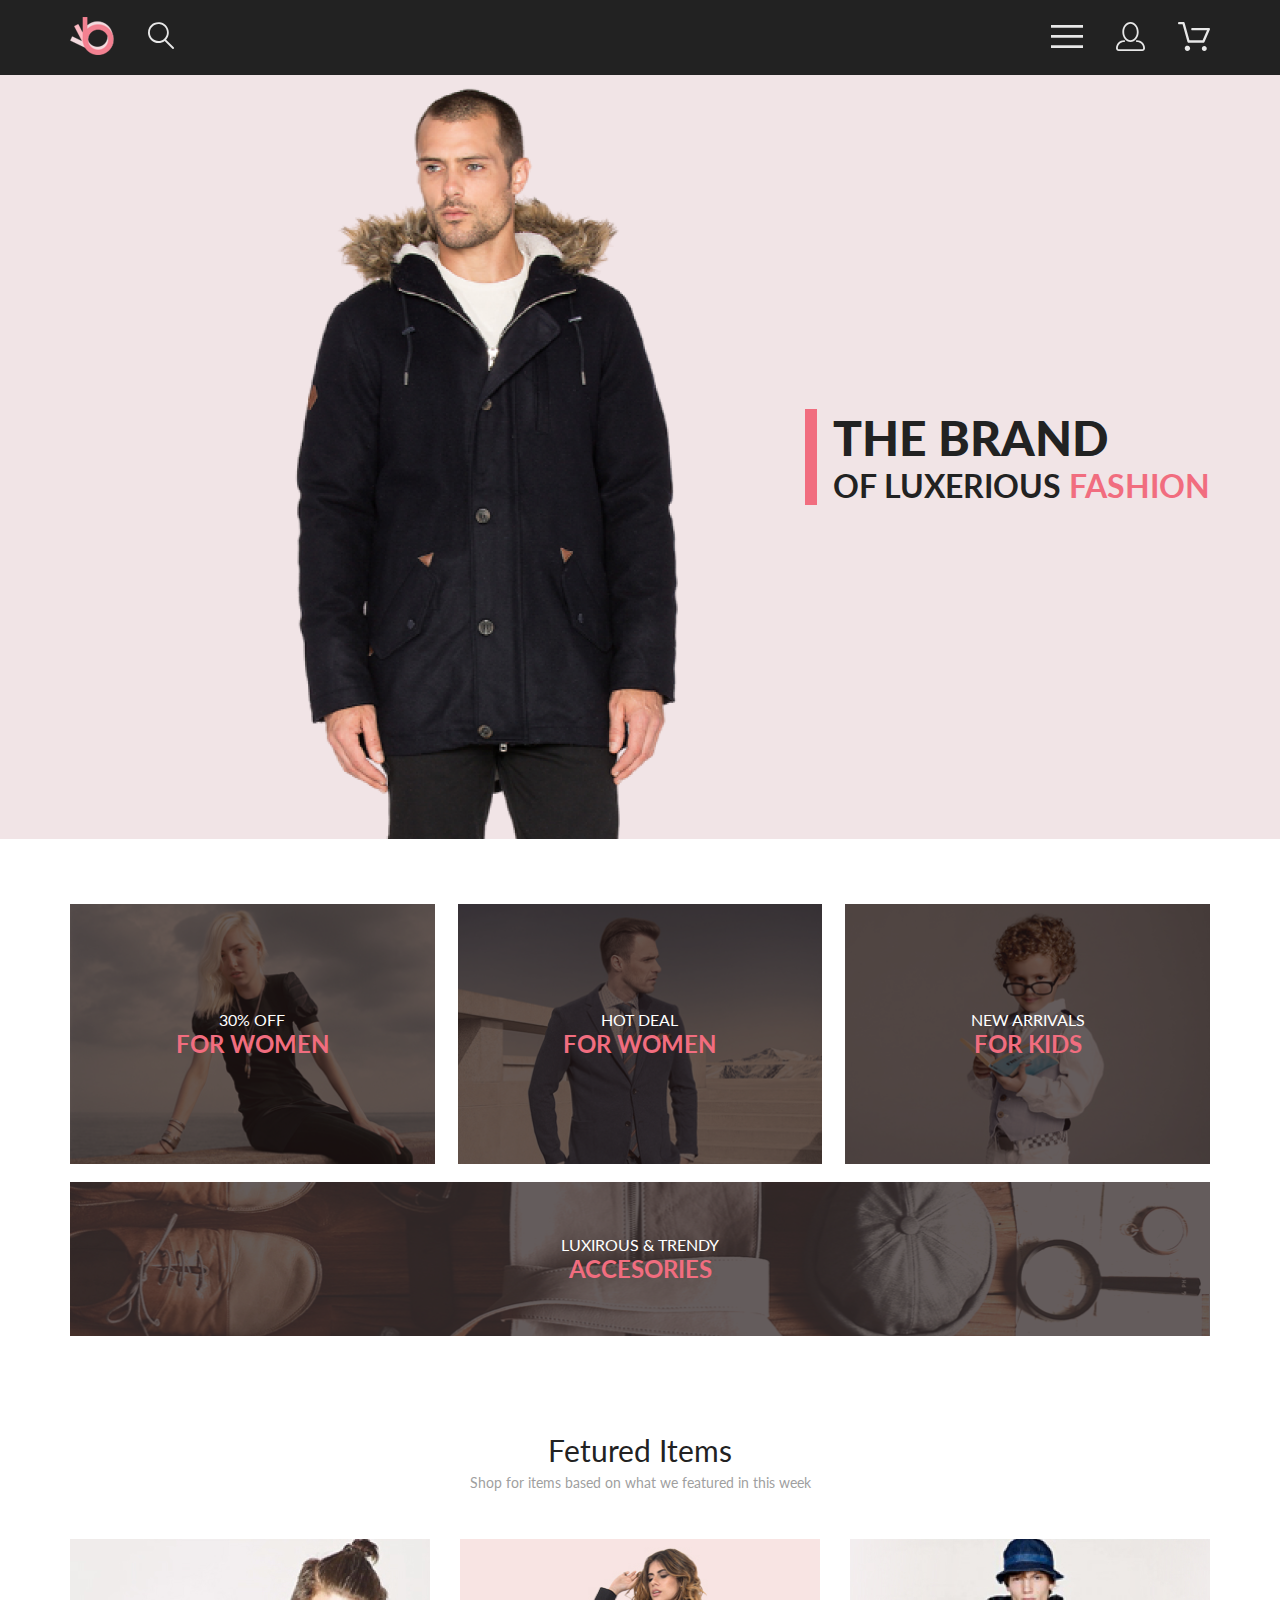
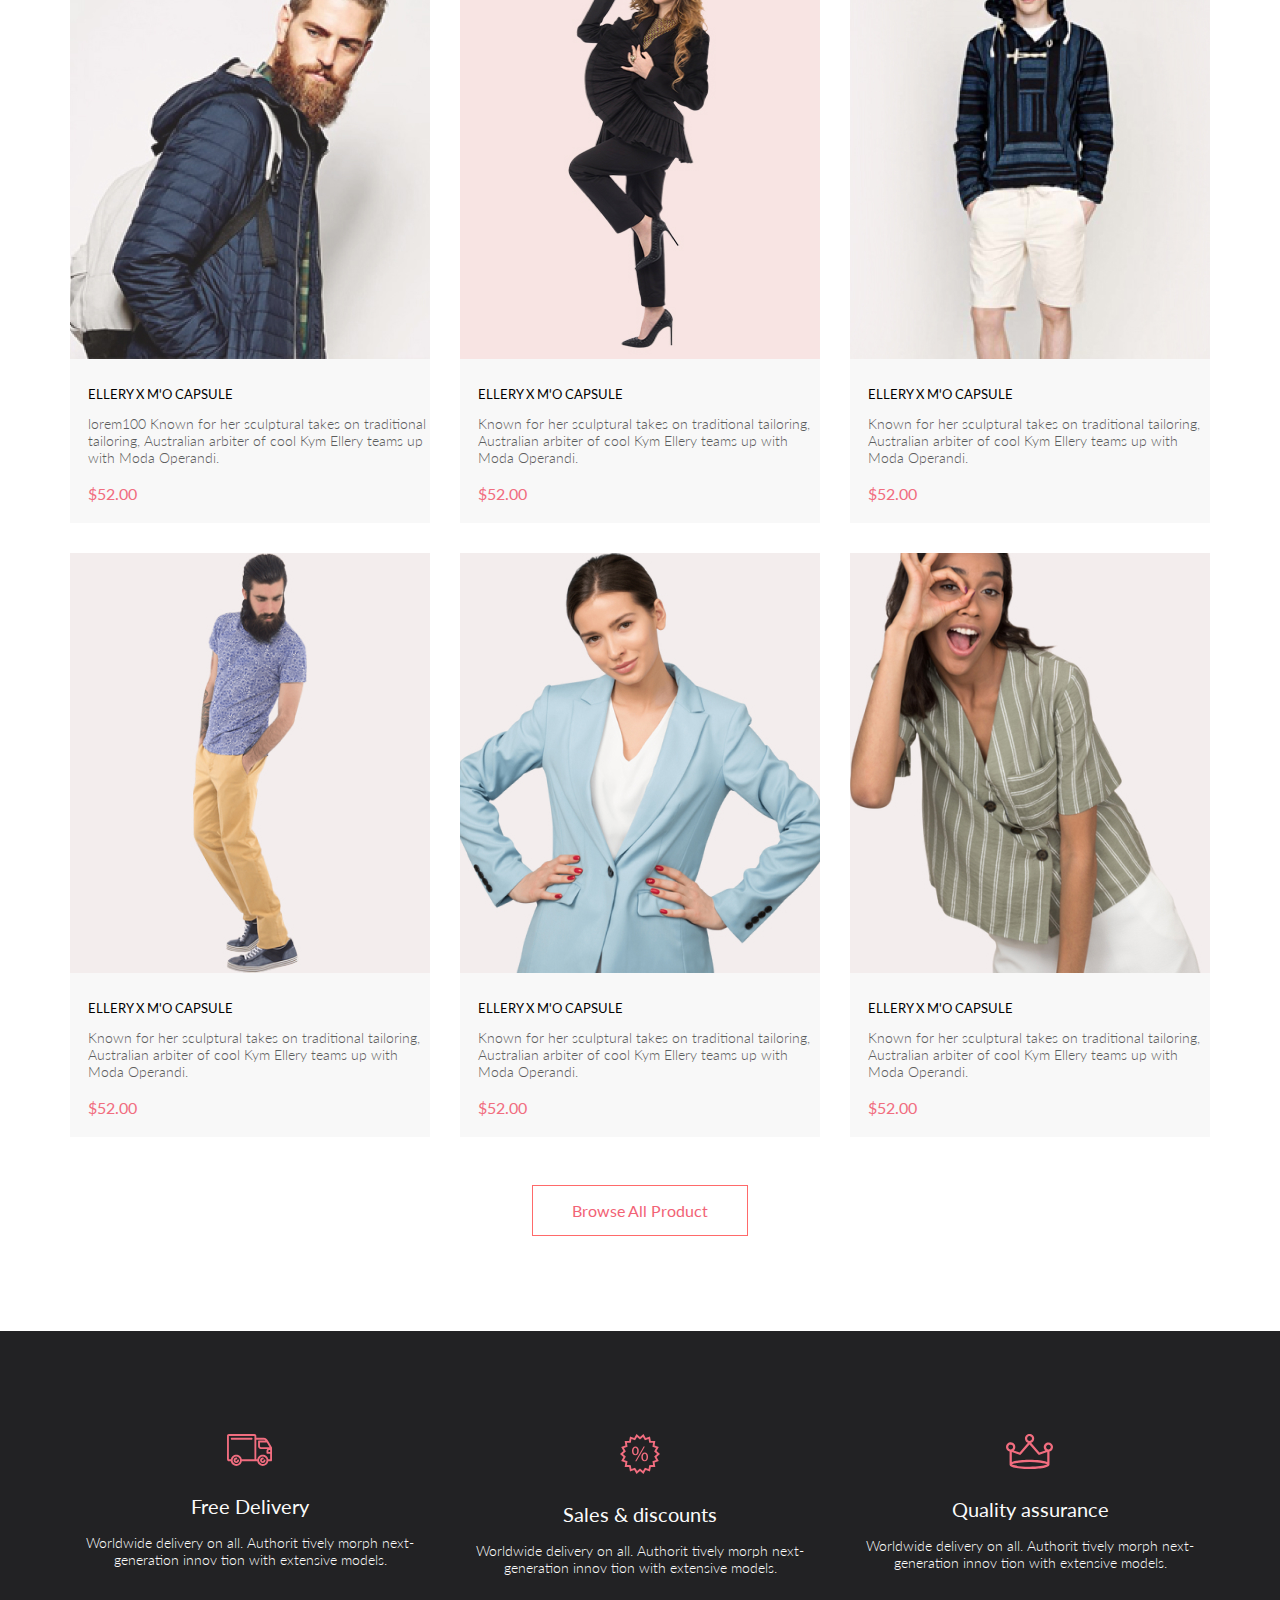
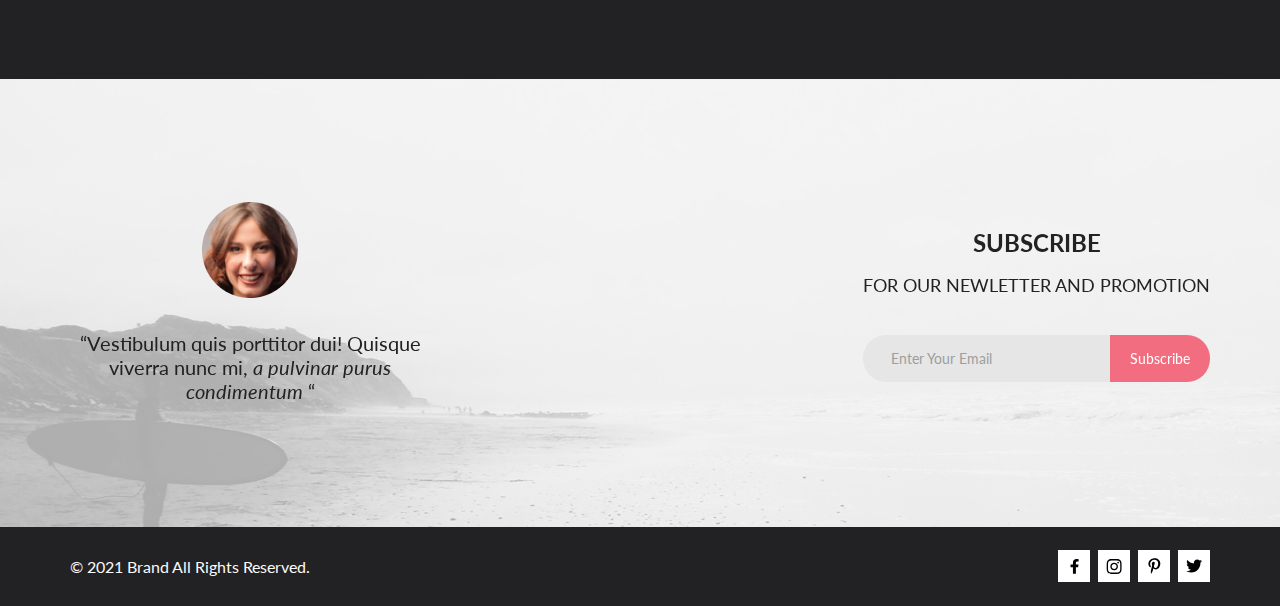
==== commit 9e0b3ece: "Add files via upload" ====
--- a/index.html
+++ b/index.html
@@ -262,7 +262,7 @@
                             </h2>
                             <form class="subscriptions__form" action="#">
                                 <input class="subscriptions__input" type="email" placeholder="Enter Your Email">
-                                <a href="#" class="subscriptions__button">Subscribe</a href="#">
+                                <button class="subscriptions__button">Subscribe</button>
                             </form>
                         </div>
                     </div>
--- a/style.css
+++ b/style.css
@@ -74,6 +74,10 @@
           align-items: center;
 }
 
+.header__left li:not(:first-child):hover {
+  opacity: 0.8;
+}
+
 .header__right {
   display: -webkit-box;
   display: -ms-flexbox;
@@ -81,6 +85,10 @@
   -webkit-box-align: center;
       -ms-flex-align: center;
           align-items: center;
+}
+
+.header__right .header__item:hover:not(:first-child) {
+  opacity: 0.8;
 }
 
 .header__item:not(:last-child) {
@@ -141,6 +149,21 @@
   padding-top: 11px;
 }
 
+.header summary::after {
+  content: url(img/Vector.svg);
+  position: absolute;
+  width: 12px;
+  height: 12px;
+  z-index: 999;
+  top: 83px;
+  right: 11px;
+  display: none;
+}
+
+.header details[open] summary::after {
+  display: block;
+}
+
 .promo {
   background-color: #f1e4e6;
 }
@@ -148,10 +171,9 @@
 .promo__wrap {
   background-image: url(img/man_promo.png);
   background-repeat: no-repeat;
-  background-position-x: -12vw;
   background-position-y: bottom;
   background-size: contain;
-  height: calc(100vh - 75px);
+  height: 764px;
   display: -webkit-box;
   display: -ms-flexbox;
   display: flex;
@@ -180,7 +202,7 @@
 @media (min-width: 767px) {
   .promo__text {
     font-size: 24px;
-    font-size: calcFluidFontSize(20px, 32px, 767px, 1156px, px);
+    font-size: calcFluidFontSize(20px, 32px, 767px, 1156px);
   }
 }
 
@@ -201,7 +223,7 @@
 @media (min-width: 767px) {
   .promo__text_black {
     font-size: 44px;
-    font-size: calcFluidFontSize(38px, 48px, 767px, 1156px, px);
+    font-size: calcFluidFontSize(38px, 48px, 767px, 1156px);
   }
 }
 
@@ -373,8 +395,15 @@
   color: #ffffff;
 }
 
-.cards-items .hidden-button:hover .hidden-button__text {
-  border-bottom: 1px solid #ffffff;
+.cards-items .hidden-button:hover {
+  background-color: #f8f3f4;
+  border: none;
+}
+
+.cards-items .hidden-button:hover p,
+.cards-items .hidden-button:hover img {
+  -webkit-filter: invert(0.7);
+          filter: invert(0.7);
 }
 
 .cards-items__card-size {
@@ -411,13 +440,20 @@
           align-items: center;
 }
 
+.cards-items__heading {
+  padding-top: 24px;
+  padding-bottom: 13px;
+  font-size: 13px;
+  font-weight: normal;
+  line-height: 16px;
+}
+
 .cards-items__heading a {
-  font-weight: normal;
-  font-size: 13px;
-  line-height: 16px;
   color: #000000;
-  padding-top: 26px;
-  padding-bottom: 13px;
+}
+
+.cards-items__heading a:hover {
+  color: #f16d7f;
 }
 
 .cards-items__text {
@@ -622,6 +658,11 @@
   padding: 15px 20px;
   border-radius: 0 23px 23px 0;
   border: none;
+  cursor: pointer;
+}
+
+.subscriptions__button:hover {
+  background-color: rgba(241, 109, 127, 0.767);
 }
 
 .footer {
@@ -692,6 +733,7 @@
   -webkit-box-direction: normal;
       -ms-flex-direction: column;
           flex-direction: column;
+  height: 100vh;
 }
 
 .top {
@@ -1120,6 +1162,10 @@
   font-size: 22px;
   line-height: 26px;
   color: #575757;
+  display: -webkit-box;
+  display: -ms-flexbox;
+  display: flex;
+  position: relative;
 }
 
 .main-content__cards .card .card__text p:not(:first-child) {
@@ -1130,10 +1176,15 @@
   color: #ef5b70;
 }
 
-.main-content__cards .card .card__text--border {
-  padding: 2px 16px;
+.main-content__cards .card .card__text input {
+  -webkit-box-sizing: border-box;
+          box-sizing: border-box;
+  width: 43px;
   margin-left: 24px;
-  border: 1px solid #a4a4a4;
+  padding: 1px 16px;
+  border-radius: 0;
+  border: 1px solid #eaeaea;
+  outline: none;
 }
 
 .main-content__cards .card .card__button {
@@ -1165,6 +1216,12 @@
   font-size: 14px;
   line-height: 17px;
   color: #000000;
+}
+
+.main-content__cards .button-box button:hover {
+  background: #f16d7f;
+  border: none;
+  color: #ffffff;
 }
 
 .main-content__input {
@@ -1266,6 +1323,10 @@
   cursor: pointer;
 }
 
+.main-content__input .checkout-box button:hover {
+  background-color: rgba(241, 109, 127, 0.767);
+}
+
 .main-content__input .checkout-box--pink {
   color: #f16d7f;
 }
@@ -1359,6 +1420,10 @@
 .registration__form button::after {
   content: url(img/right__arrow.svg);
   margin-left: 20px;
+}
+
+.registration__form button:hover {
+  background-color: rgba(241, 109, 127, 0.767);
 }
 
 .registration__text h3 {
@@ -1548,7 +1613,7 @@
   }
 }
 
-@media (max-width: 767px) {
+@media (max-width: 910px) {
   .header__right .header__item:not(:last-child) {
     display: none;
   }
@@ -1710,7 +1775,7 @@
     padding: 9px 18px;
   }
   .main-content__input .checkout-box {
-    margin-left: 0;
+    margin-left: 15px;
   }
   .registration {
     -ms-flex-wrap: wrap;
@@ -1723,4 +1788,10 @@
     margin-right: 0;
   }
 }
+
+@media (max-width: 757px) {
+  .main-content__input .checkout-box {
+    margin-left: 0;
+  }
+}
 /*# sourceMappingURL=style.css.map */